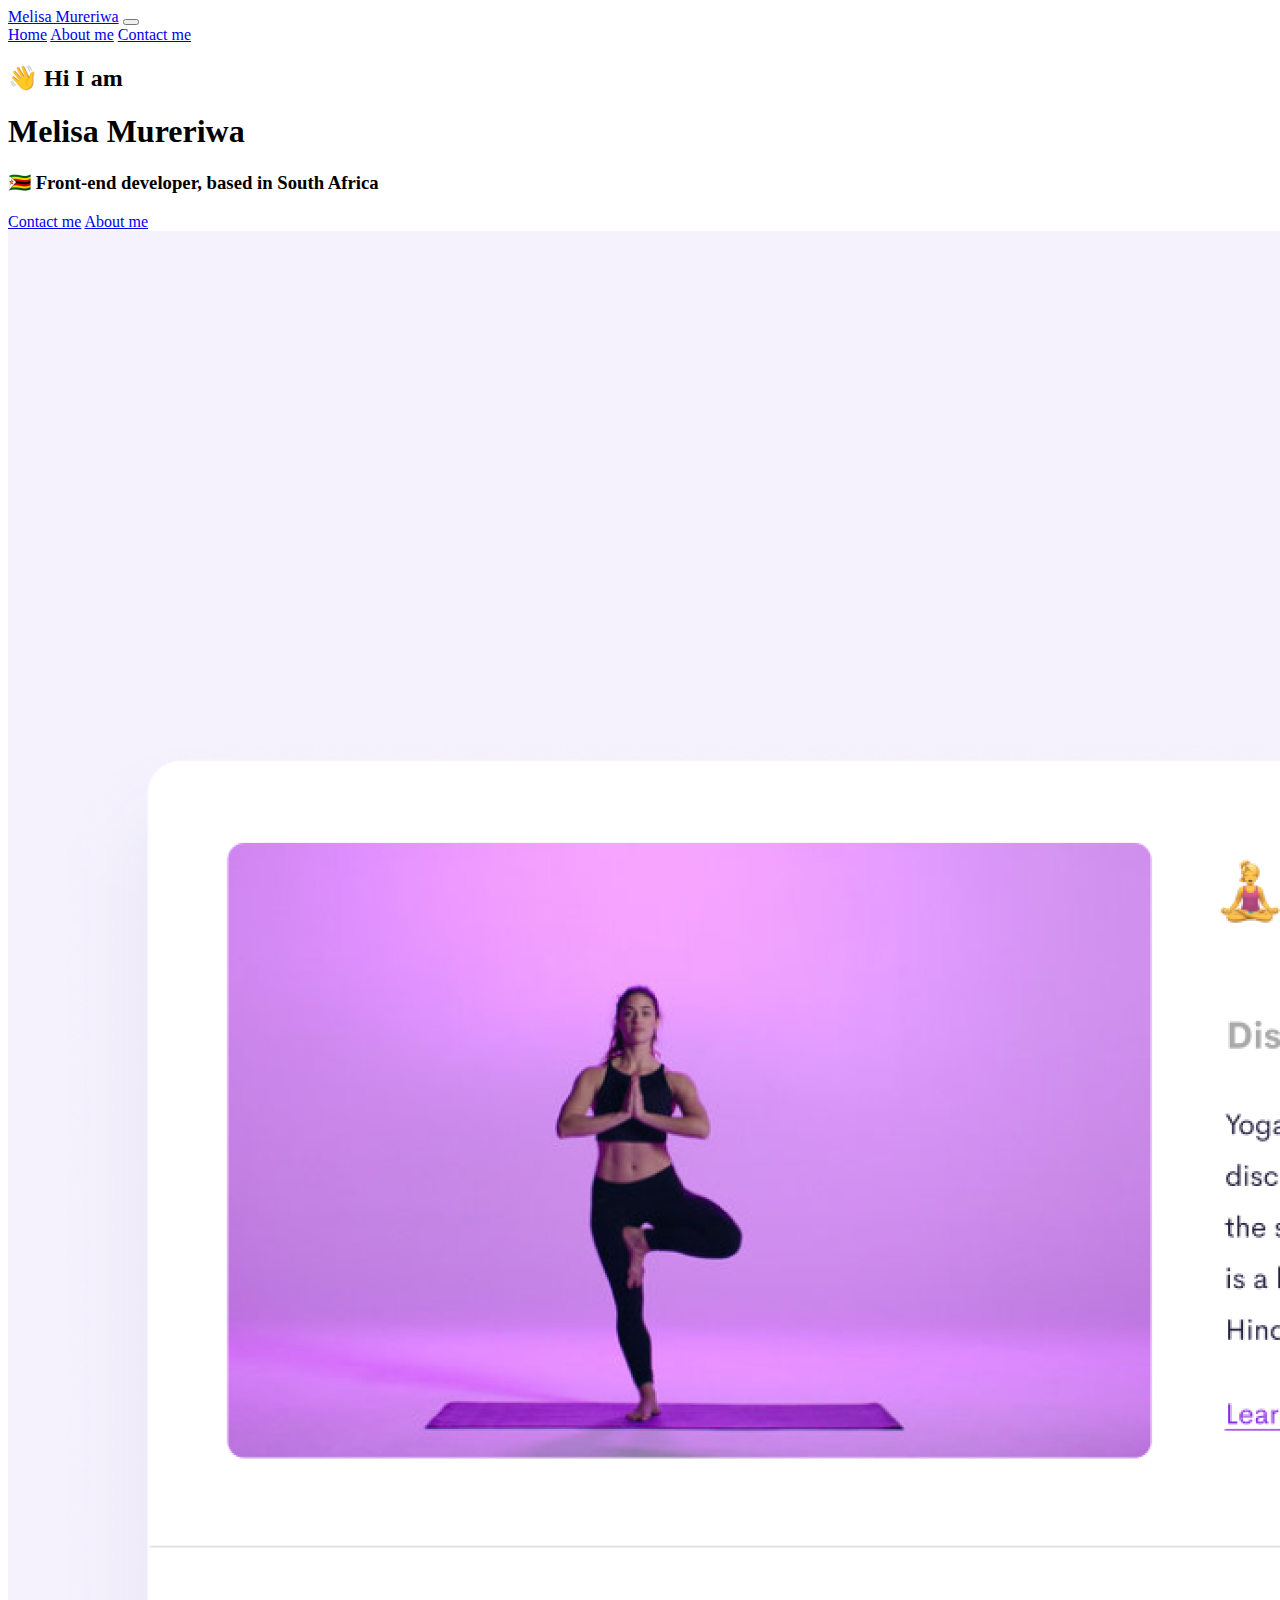
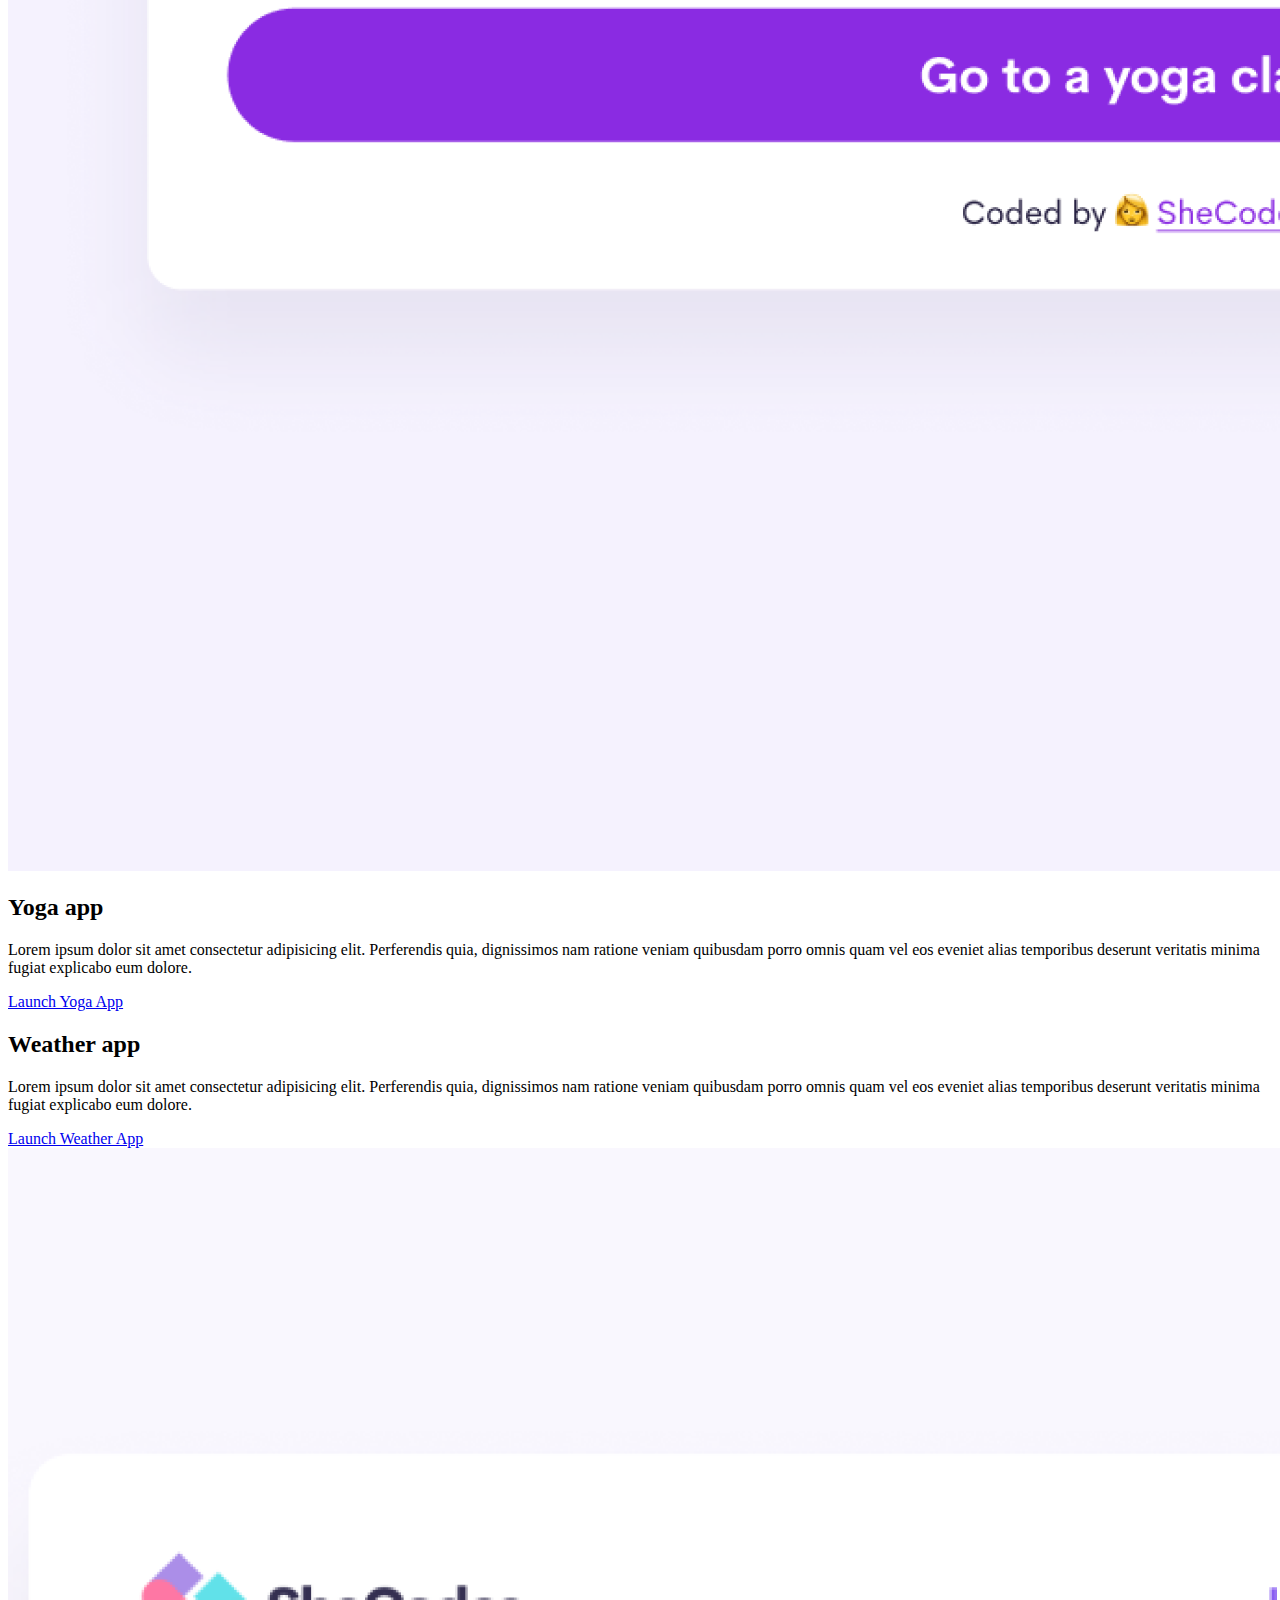
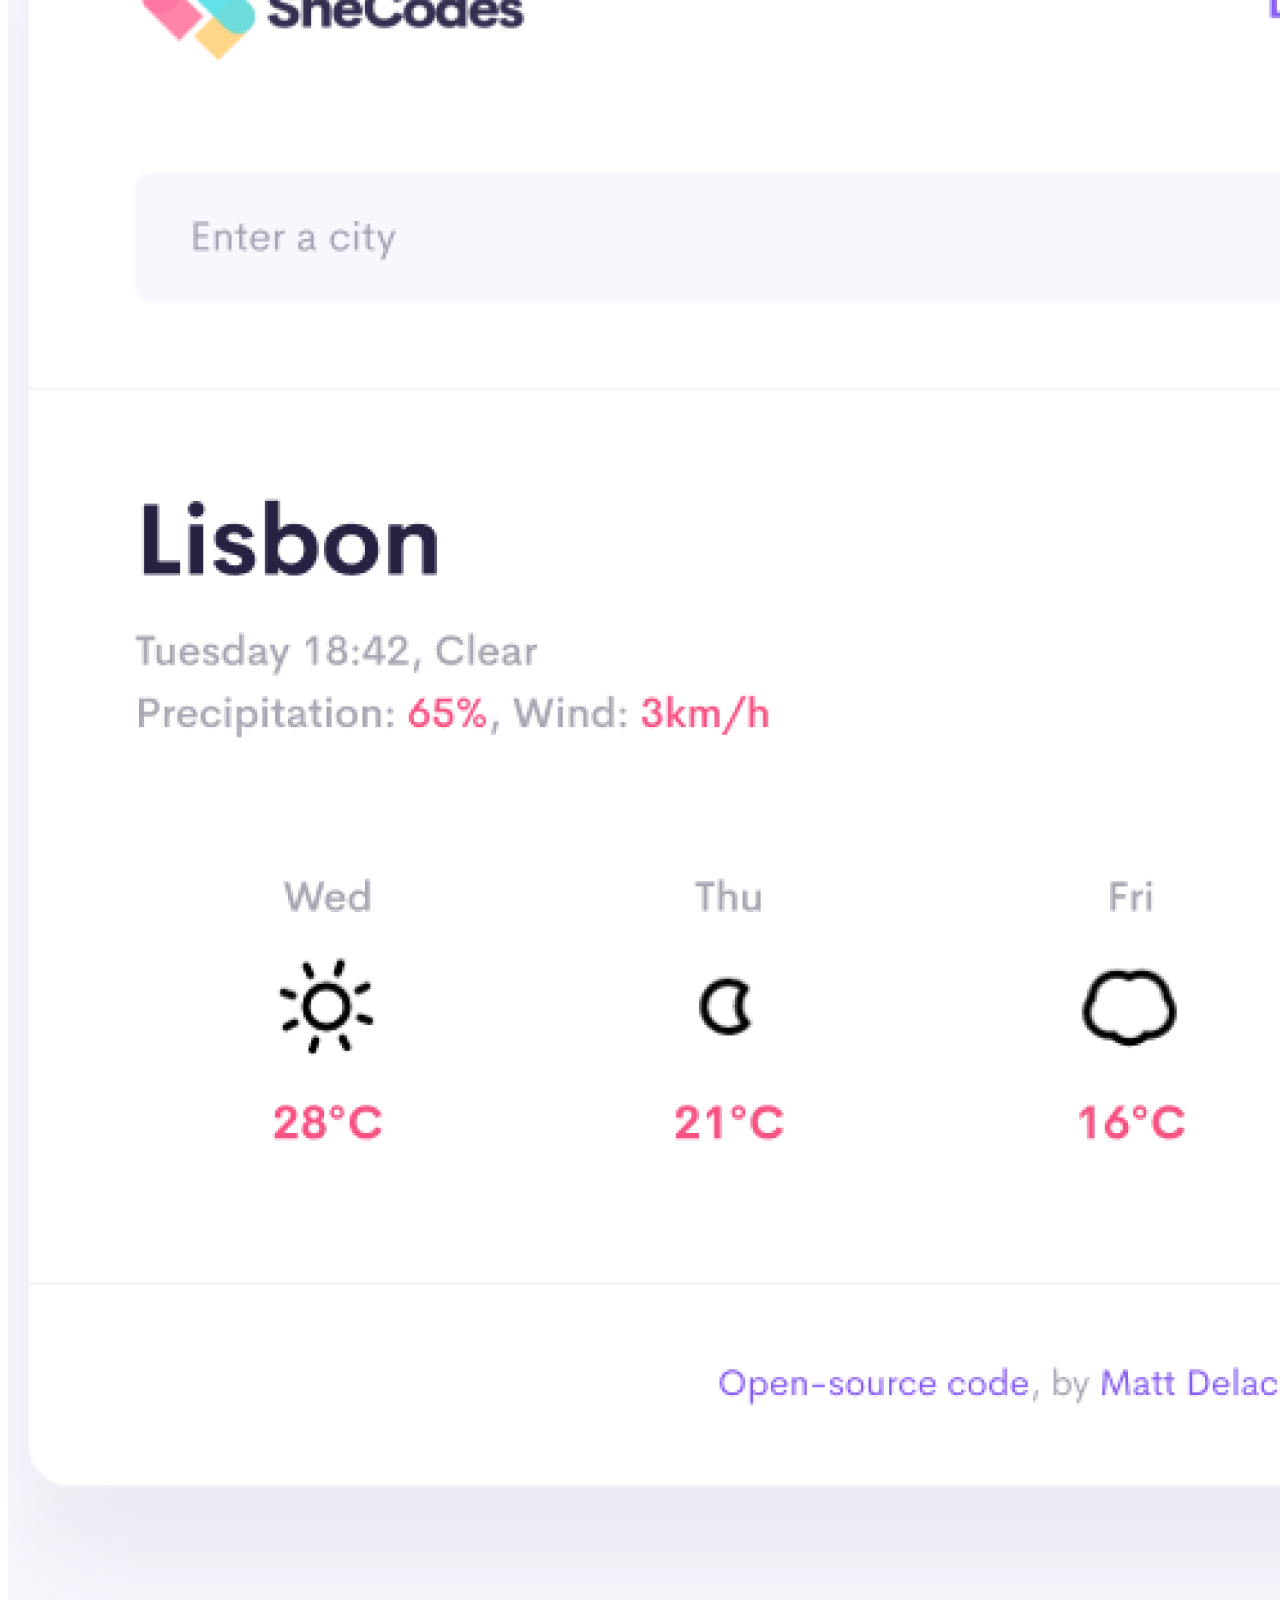
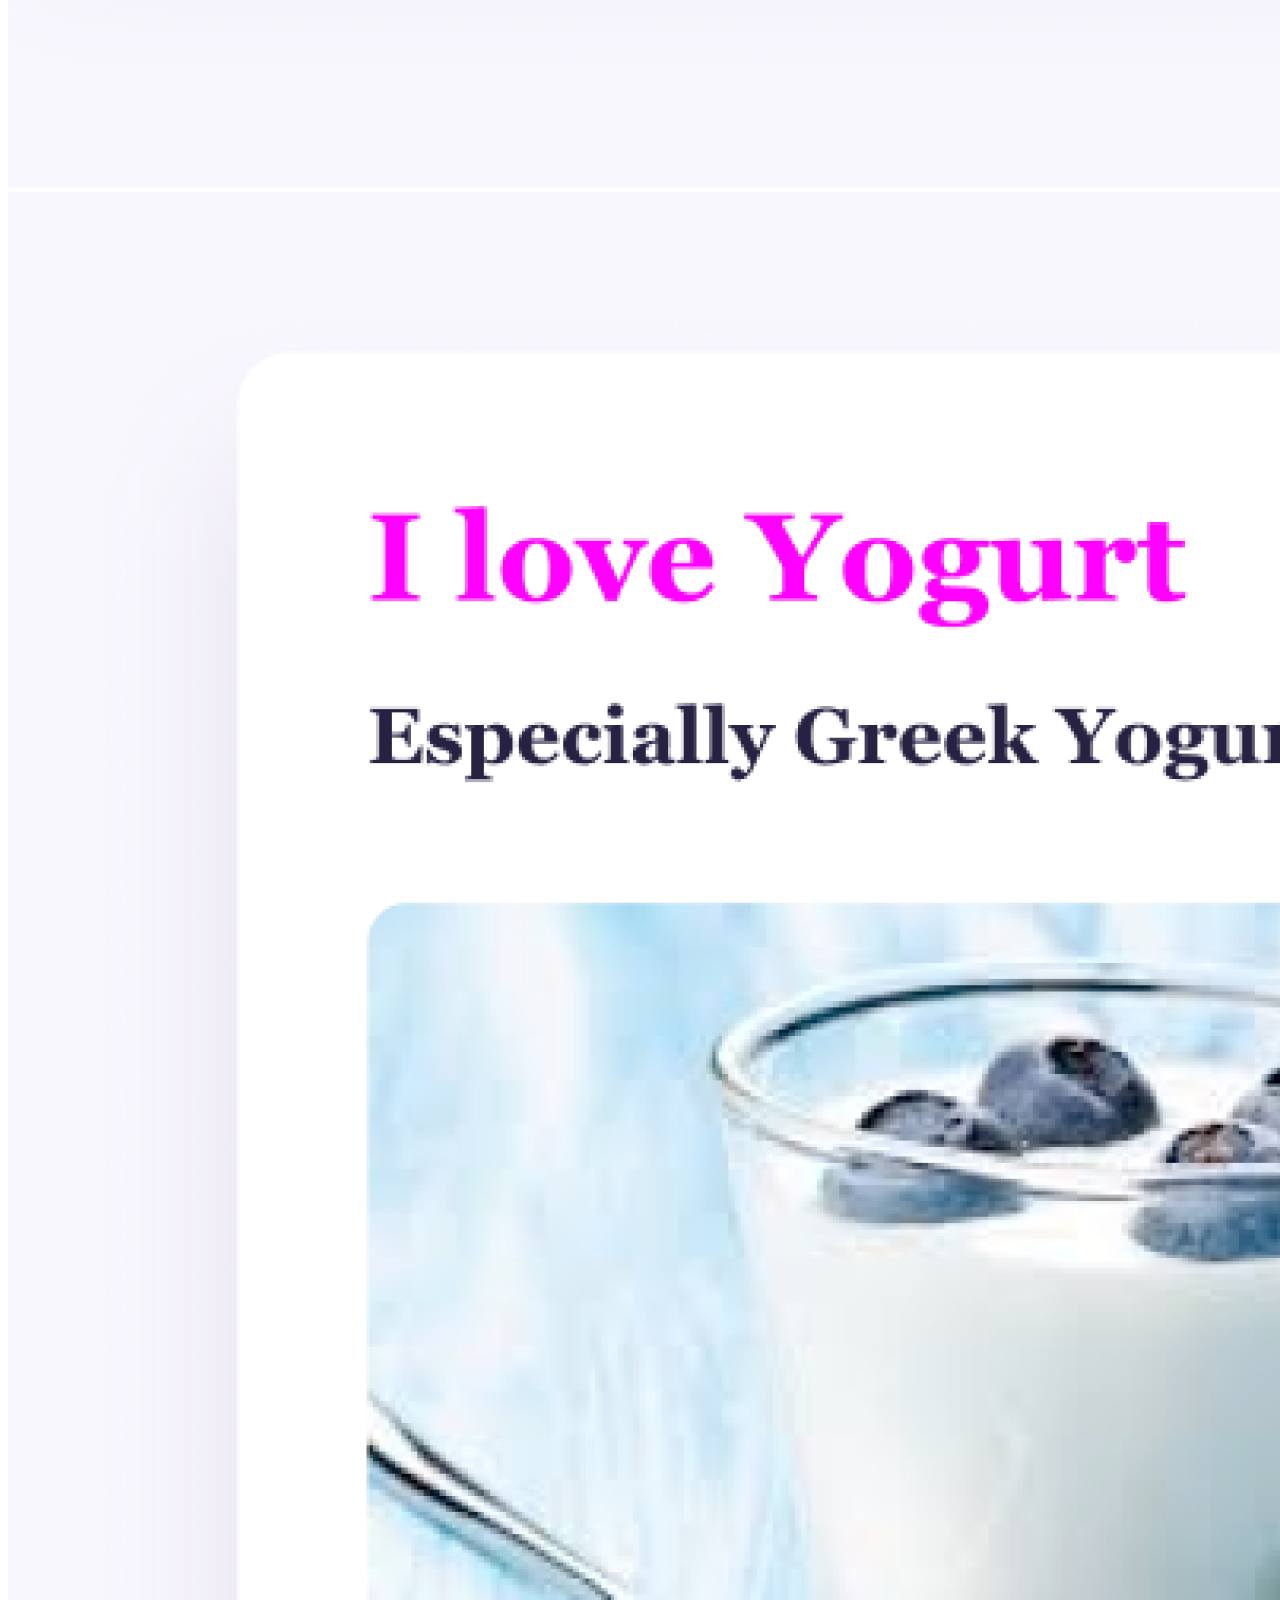
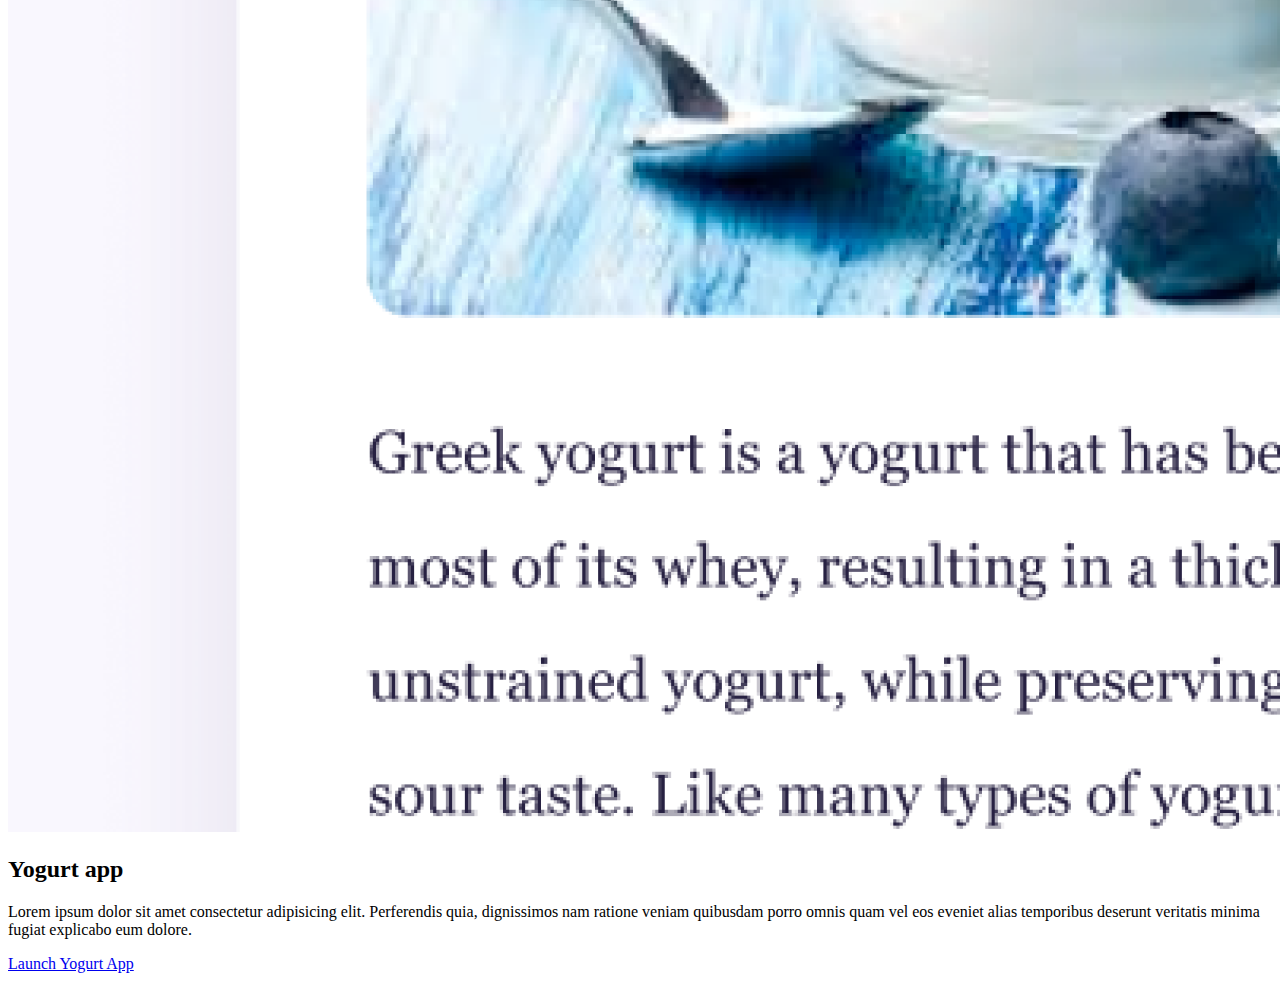
==== index.html @ f1d19278 "Moved project to Github" ====
<!DOCTYPE html>
<html>
  <head>
    <title>Melisa Mureriwa</title>
    <meta charset="UTF-8" />
    <link rel="stylesheet" href="style.css" />
    <link
      href="https://cdn.jsdelivr.net/npm/bootstrap@5.3.1/dist/css/bootstrap.min.css"
      rel="stylesheet"
      integrity="sha384-4bw+/aepP/YC94hEpVNVgiZdgIC5+VKNBQNGCHeKRQN+PtmoHDEXuppvnDJzQIu9"
      crossorigin="anonymous" />
    <script
      src="https://cdn.jsdelivr.net/npm/bootstrap@5.3.1/dist/js/bootstrap.bundle.min.js"
      integrity="sha384-HwwvtgBNo3bZJJLYd8oVXjrBZt8cqVSpeBNS5n7C8IVInixGAoxmnlMuBnhbgrkm"
      crossorigin="anonymous"></script>
  </head>
  <body>
    <nav class="navbar fixed-top navbar-expand-lg bg-body-tertiary">
      <div class="container-fluid">
        <a class="navbar-brand" href="index.html">Melisa Mureriwa</a>
        <button
          class="navbar-toggler"
          type="button"
          data-bs-toggle="collapse"
          data-bs-target="#navbarNavAltMarkup"
          aria-controls="navbarNavAltMarkup"
          aria-expanded="false"
          aria-label="Toggle navigation">
          <span class="navbar-toggler-icon"></span>
        </button>
        <div class="collapse navbar-collapse" id="navbarNavAltMarkup">
          <div class="navbar-nav">
            <a class="nav-link active" aria-current="page" href="index.html"
              >Home</a
            >
            <a class="nav-link" href="about.html">About me</a>
            <a class="nav-link" href="about.html#contact">Contact me</a>
          </div>
        </div>
      </div>
    </nav>
    <h2 id="heading" class="pt-5">👋 Hi I am</h2>
    <h1>Melisa Mureriwa</h1>
    <h3>🇿🇼 Front-end developer, based in South Africa</h3>
    <div class="navigation-links mb-5">
      <a href="about.html#contact" class="contact-link">Contact me</a>
      <a href="about.html" class="about-link">About me</a>
    </div>
    <div class="container">
      <div class="row">
        <div class="col-6 mb-5">
          <img src="images/yoga.png" class="img-fluid" alt="yoga" />
        </div>
        <div class="col-6 text-start mb-5">
          <h2 class="app-heading text-start">Yoga app</h2>
          <p class="app-description text-start">
            Lorem ipsum dolor sit amet consectetur adipisicing elit. Perferendis
            quia, dignissimos nam ratione veniam quibusdam porro omnis quam vel
            eos eveniet alias temporibus deserunt veritatis minima fugiat
            explicabo eum dolore.
          </p>
          <a href="index.html#heading" class="contact-link app-link"
            >Launch Yoga App</a
          >
        </div>
        <div class="col-6 text-start mb-5">
          <h2 class="app-heading text-start">Weather app</h2>
          <p class="app-description text-start">
            Lorem ipsum dolor sit amet consectetur adipisicing elit. Perferendis
            quia, dignissimos nam ratione veniam quibusdam porro omnis quam vel
            eos eveniet alias temporibus deserunt veritatis minima fugiat
            explicabo eum dolore.
          </p>
          <a href="index.html#heading" class="contact-link app-link"
            >Launch Weather App</a
          >
        </div>
        <div class="col-6 mb-5">
          <img src="images/weather.png" class="img-fluid" alt="weather" />
        </div>
        <div class="col-6 mb-5">
          <img src="images/yogurt.png" class="img-fluid" alt="yogurt" />
        </div>
        <div class="col-6 text-start mb-5">
          <h2 class="app-heading text-start">Yogurt app</h2>
          <p class="app-description text-start">
            Lorem ipsum dolor sit amet consectetur adipisicing elit. Perferendis
            quia, dignissimos nam ratione veniam quibusdam porro omnis quam vel
            eos eveniet alias temporibus deserunt veritatis minima fugiat
            explicabo eum dolore.
          </p>
          <a href="index.html#heading" class="contact-link app-link"
            >Launch Yogurt App</a
          >
        </div>
      </div>
    </div>
  </body>
</html>
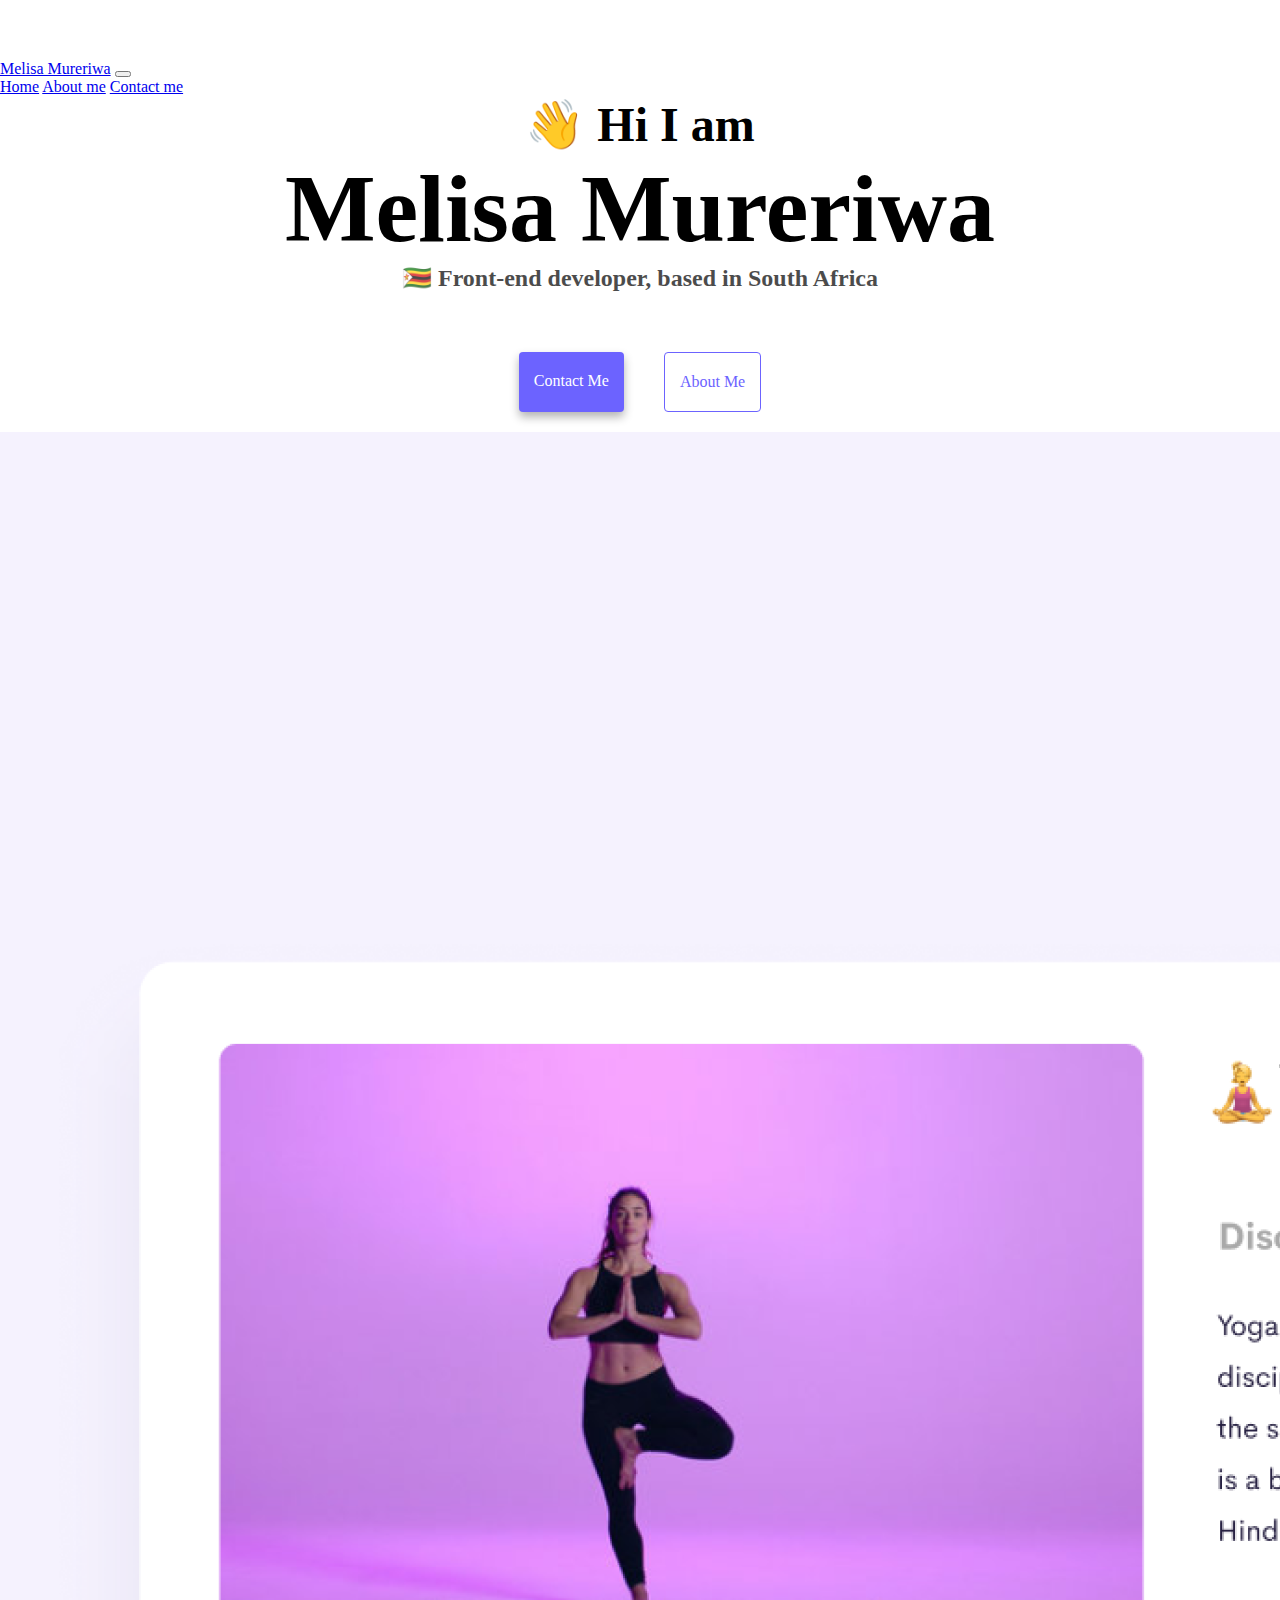
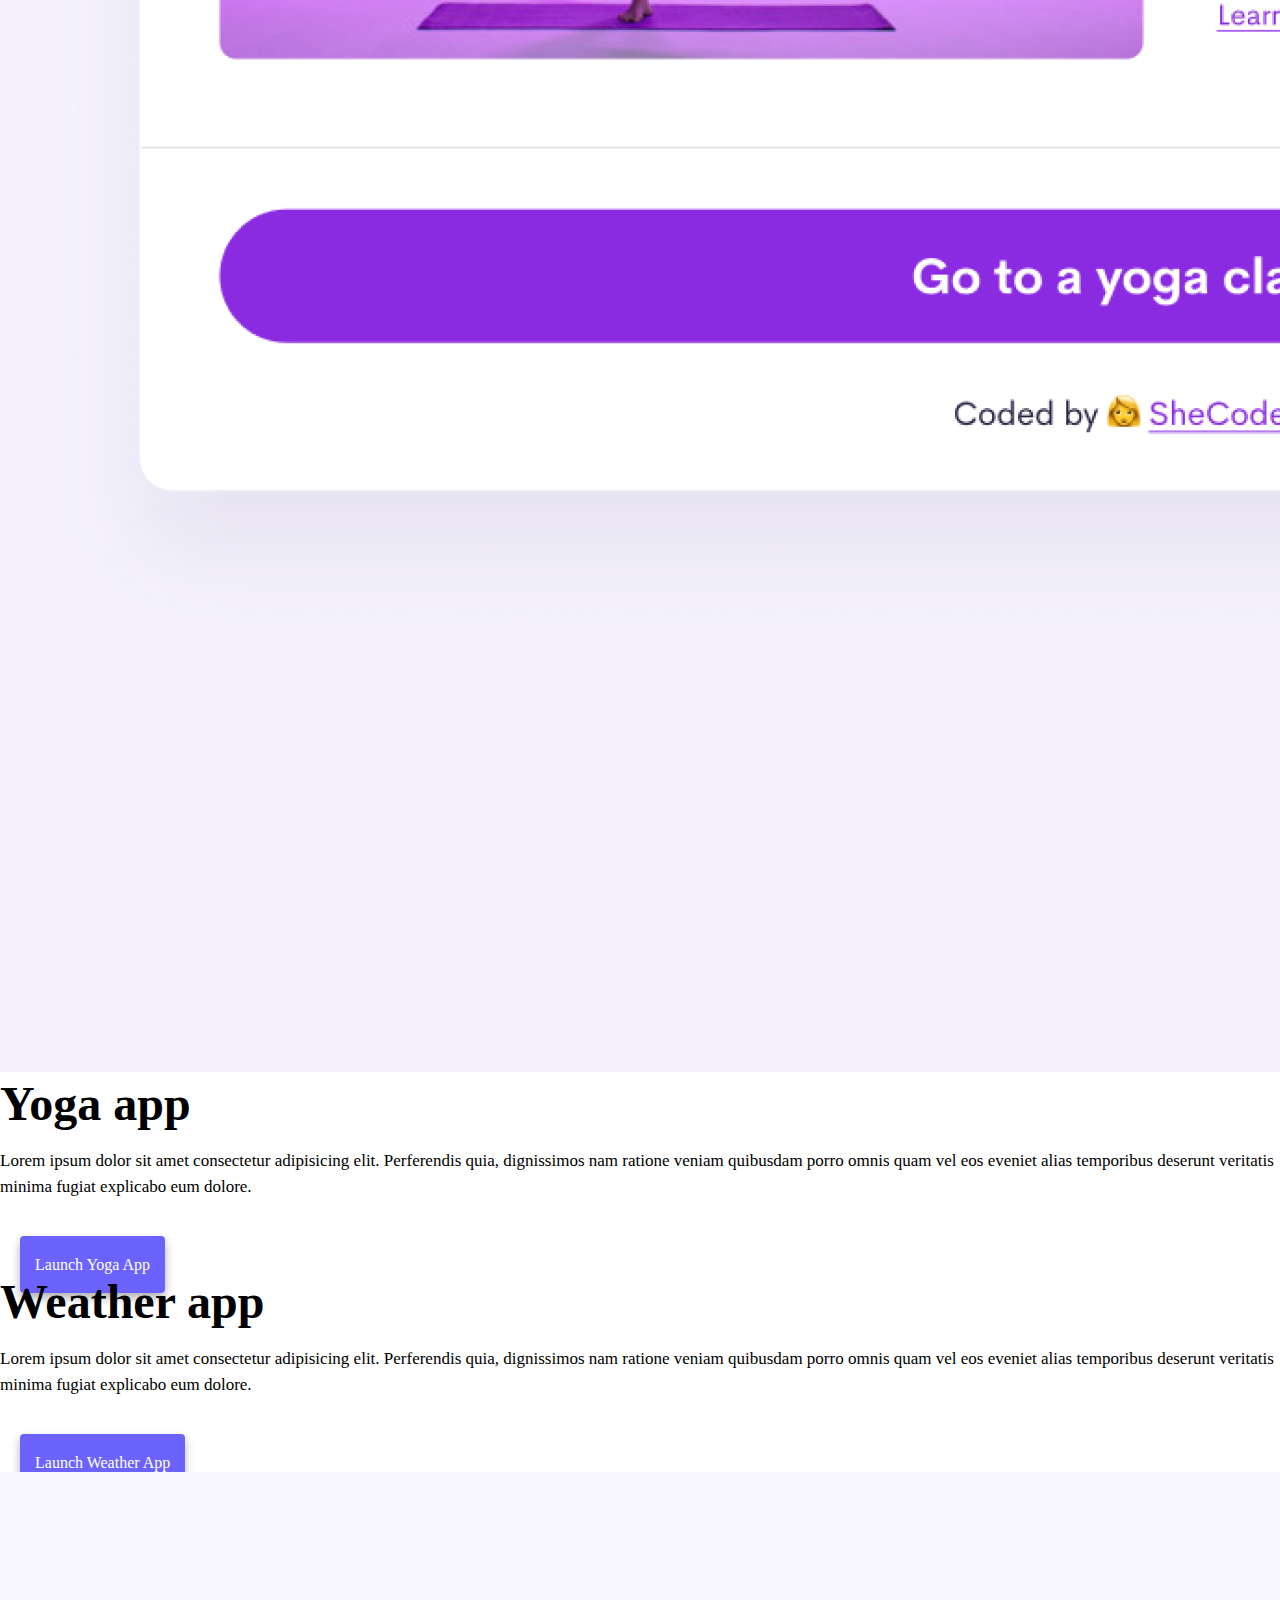
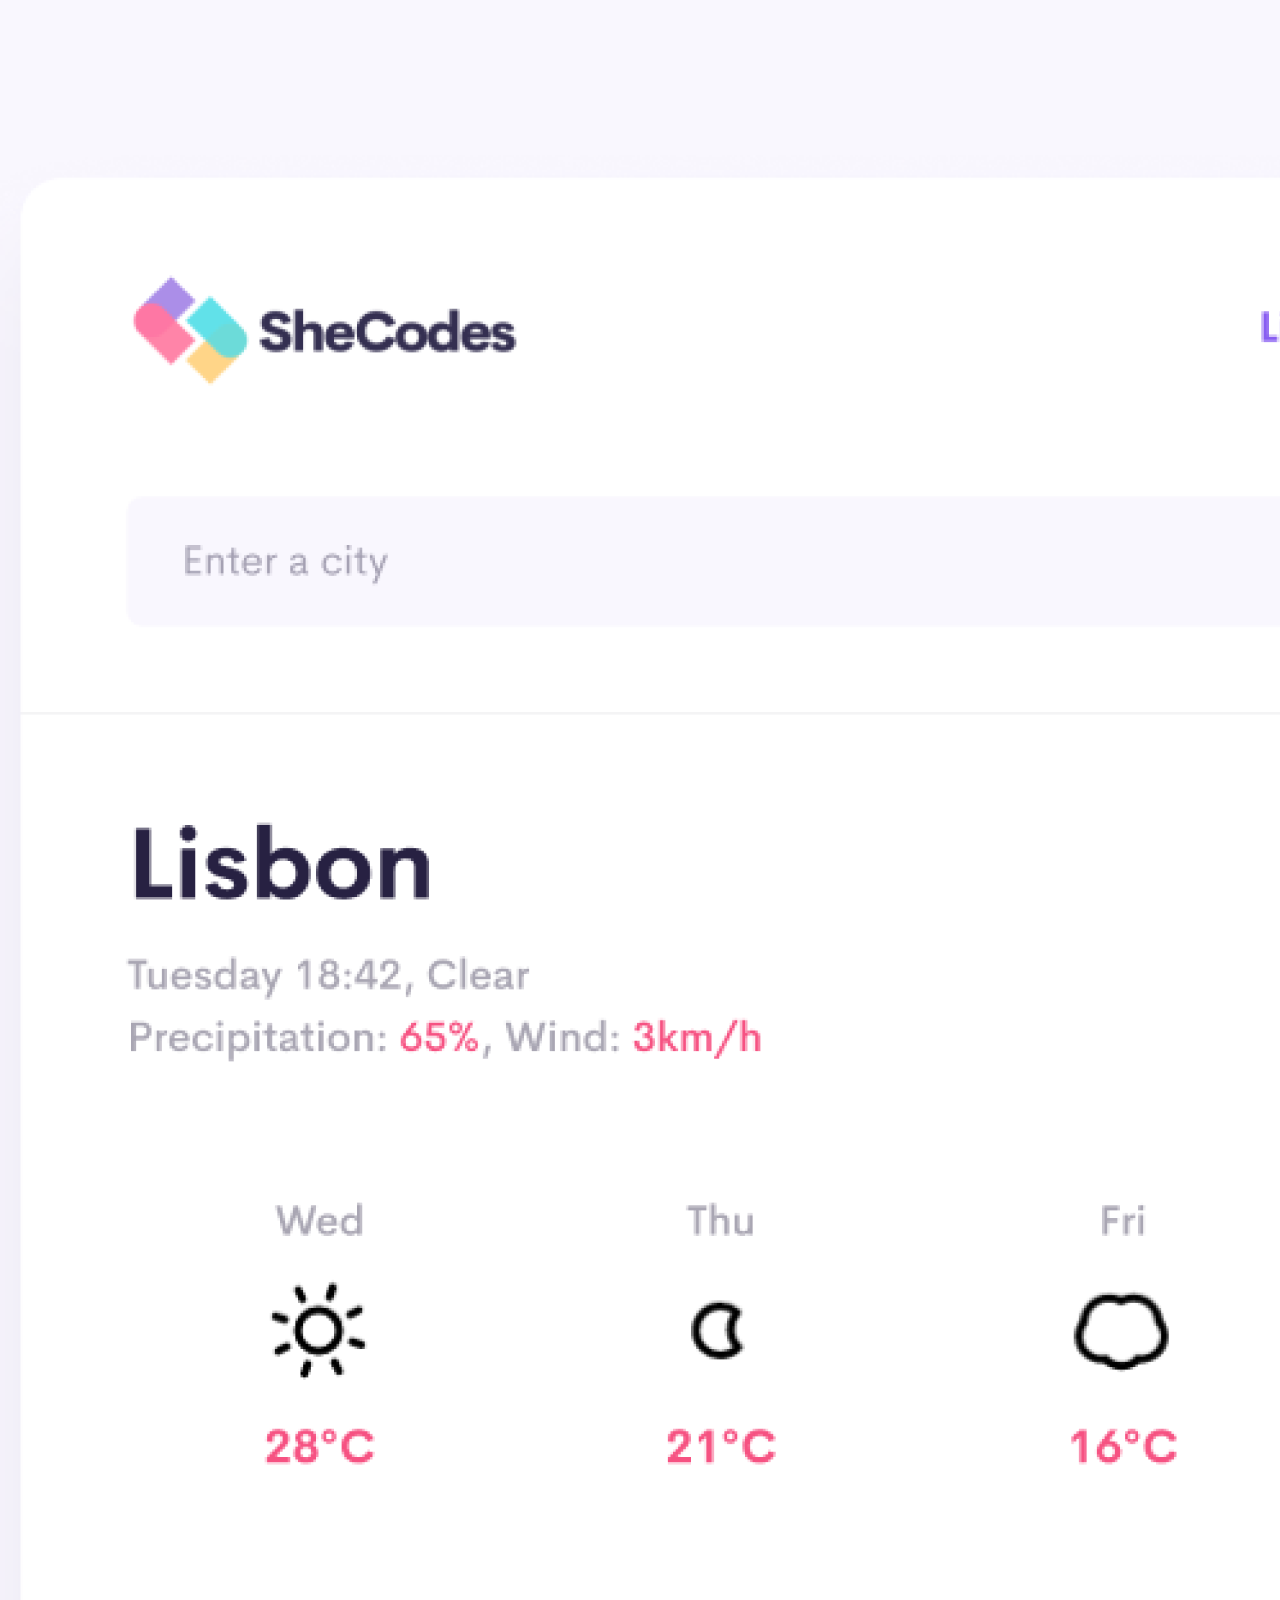
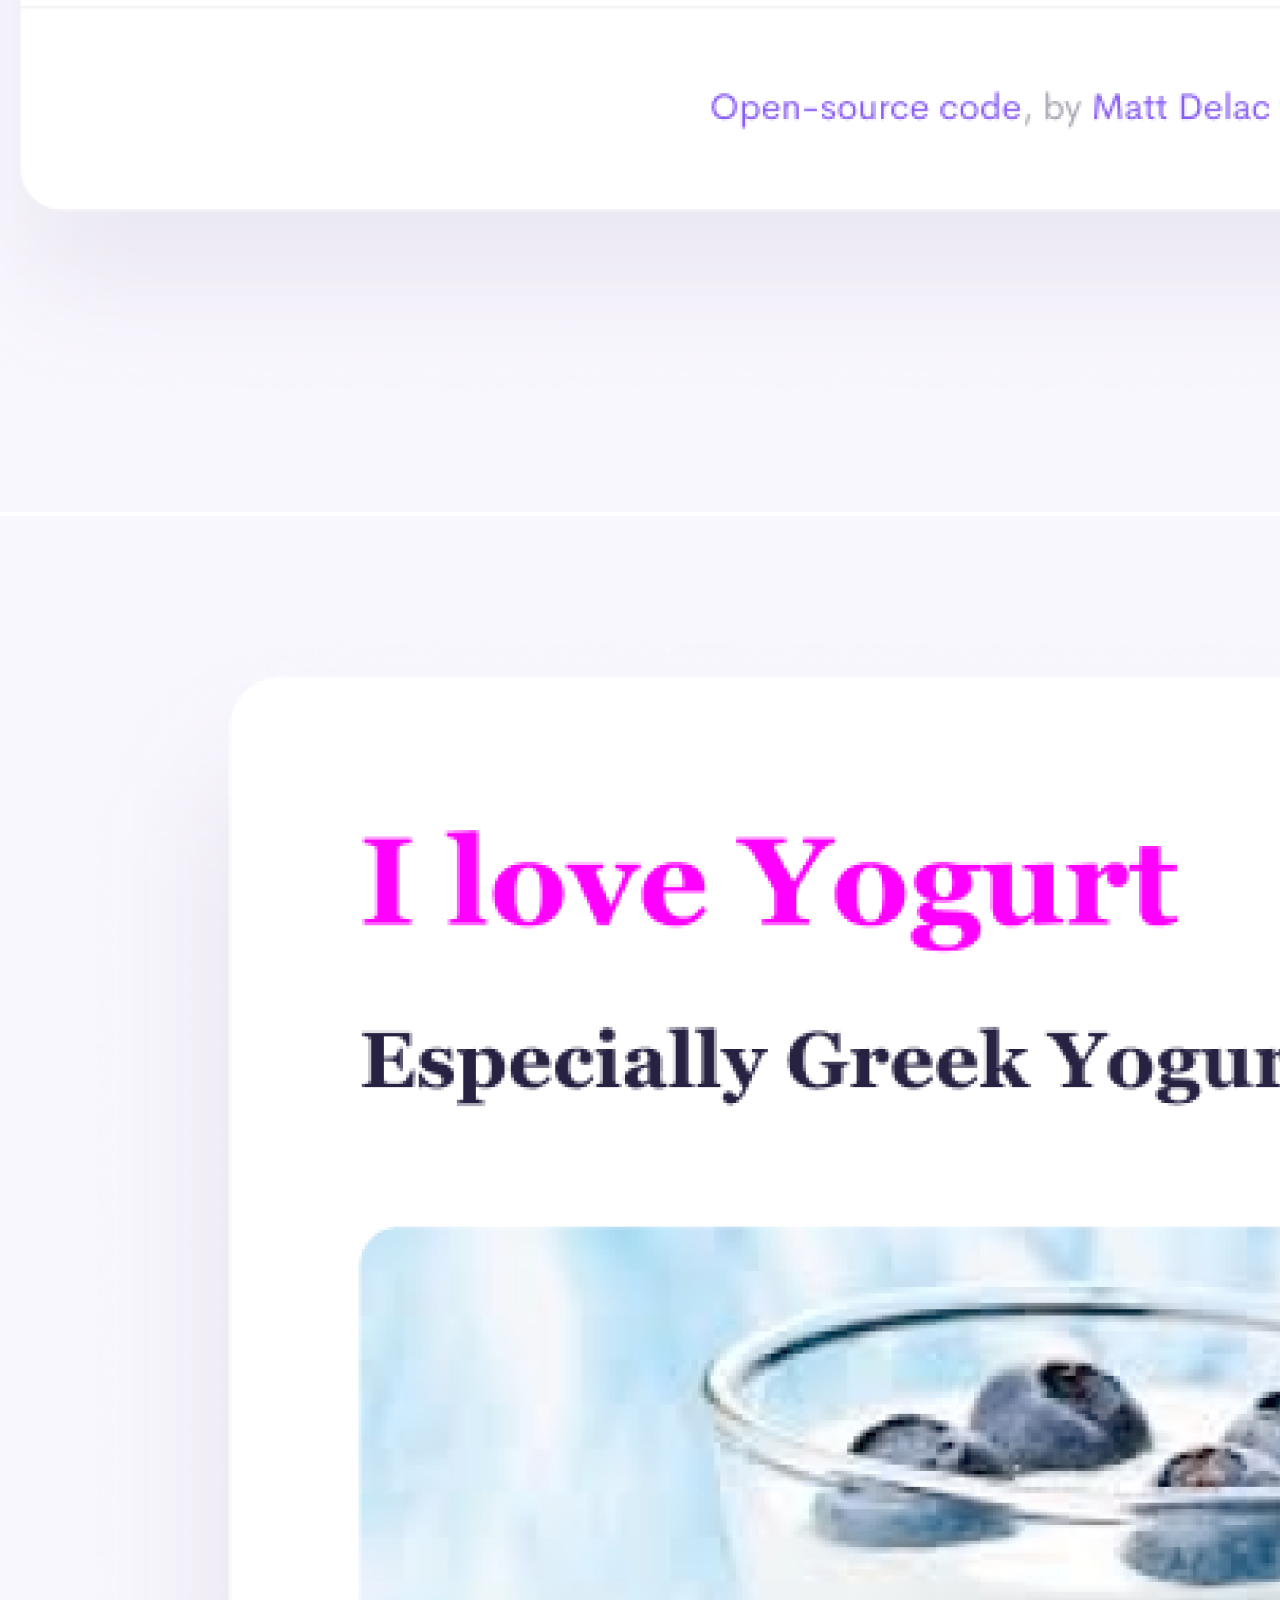
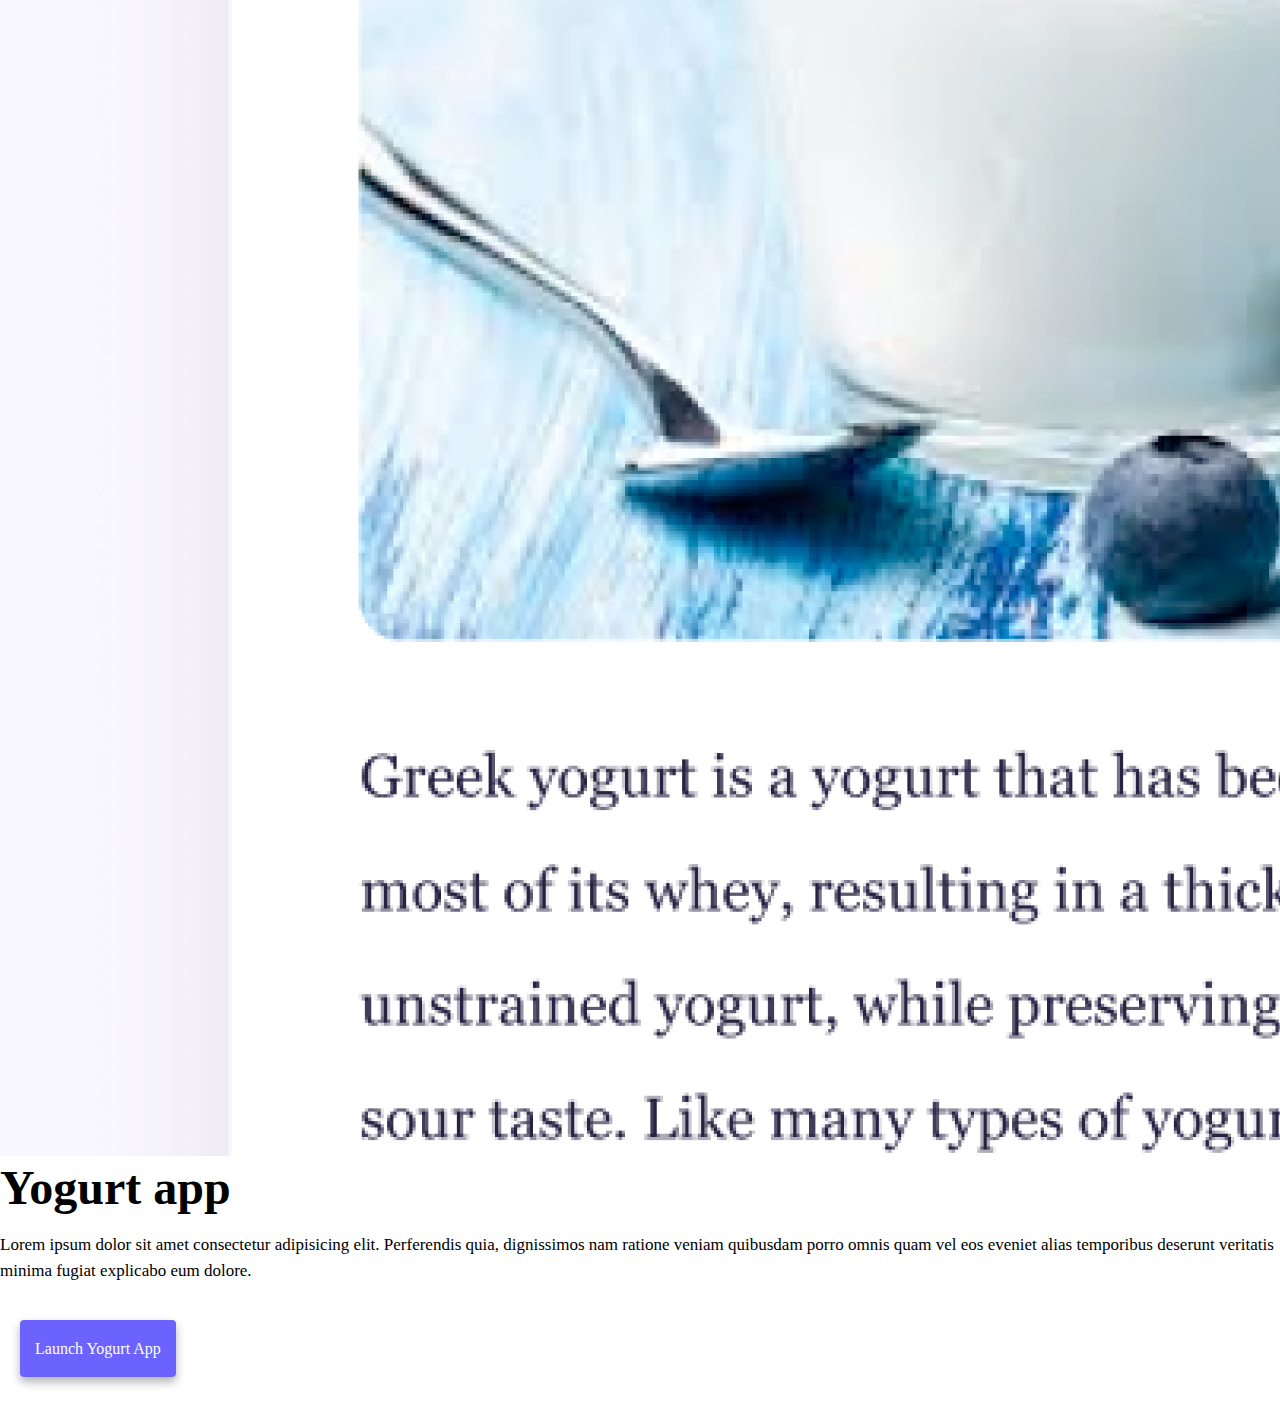
==== commit 6be0a149: "Added the media queries to make it mobile responsive" ====
--- a/index.html
+++ b/index.html
@@ -3,6 +3,7 @@
   <head>
     <title>Melisa Mureriwa</title>
     <meta charset="UTF-8" />
+    <meta name="viewport" content="width=device-width, initial-scale=1" />
     <link rel="stylesheet" href="style.css" />
     <link
       href="https://cdn.jsdelivr.net/npm/bootstrap@5.3.1/dist/css/bootstrap.min.css"
@@ -48,12 +49,12 @@
     </div>
     <div class="container">
       <div class="row">
-        <div class="col-6 mb-5">
+        <div class="col-6 mb-5 d-none d-sm-block">
           <img src="images/yoga.png" class="img-fluid" alt="yoga" />
         </div>
         <div class="col-6 text-start mb-5">
-          <h2 class="app-heading text-start">Yoga app</h2>
-          <p class="app-description text-start">
+          <h2 class="app-heading">Yoga app</h2>
+          <p class="app-description">
             Lorem ipsum dolor sit amet consectetur adipisicing elit. Perferendis
             quia, dignissimos nam ratione veniam quibusdam porro omnis quam vel
             eos eveniet alias temporibus deserunt veritatis minima fugiat
@@ -64,8 +65,8 @@
           >
         </div>
         <div class="col-6 text-start mb-5">
-          <h2 class="app-heading text-start">Weather app</h2>
-          <p class="app-description text-start">
+          <h2 class="app-heading">Weather app</h2>
+          <p class="app-description">
             Lorem ipsum dolor sit amet consectetur adipisicing elit. Perferendis
             quia, dignissimos nam ratione veniam quibusdam porro omnis quam vel
             eos eveniet alias temporibus deserunt veritatis minima fugiat
@@ -75,15 +76,15 @@
             >Launch Weather App</a
           >
         </div>
-        <div class="col-6 mb-5">
+        <div class="col-6 mb-5 d-none d-sm-block">
           <img src="images/weather.png" class="img-fluid" alt="weather" />
         </div>
-        <div class="col-6 mb-5">
+        <div class="col-6 mb-5 d-none d-sm-block">
           <img src="images/yogurt.png" class="img-fluid" alt="yogurt" />
         </div>
         <div class="col-6 text-start mb-5">
-          <h2 class="app-heading text-start">Yogurt app</h2>
-          <p class="app-description text-start">
+          <h2 class="app-heading">Yogurt app</h2>
+          <p class="app-description">
             Lorem ipsum dolor sit amet consectetur adipisicing elit. Perferendis
             quia, dignissimos nam ratione veniam quibusdam porro omnis quam vel
             eos eveniet alias temporibus deserunt veritatis minima fugiat
--- a/style.css
+++ b/style.css
@@ -0,0 +1,124 @@
+:root {
+  --primary-color: #6c63ff;
+  --secondary-color: #f5f2fe;
+  --box-shadow: 0 5px 10px rgba(0, 0, 0, 0.3);
+}
+
+body {
+  margin: 60px auto !important;
+}
+
+h1,
+h2,
+h3 {
+  text-align: center;
+  margin: 0;
+}
+
+h1 {
+  font-size: 96px !important;
+}
+
+h2 {
+  font-size: 48px !important;
+}
+
+h3 {
+  font-size: 24px;
+  opacity: 0.7;
+}
+
+p {
+  font-size: 17px;
+  line-height: 1.5;
+  padding-bottom: 40px;
+}
+
+.app-heading {
+  text-align: left;
+}
+.app-description {
+  text-align: left !important;
+  width: 100%;
+}
+
+.navigation-links {
+  display: flex;
+  margin-top: 40px;
+  justify-content: center;
+}
+
+.navigation-links a,
+.app-link {
+  margin: 20px;
+  border-radius: 4px;
+  padding: 20px 15px;
+  text-decoration: none;
+  text-transform: capitalize;
+}
+
+.contact-link {
+  background: var(--primary-color);
+  box-shadow: var(--box-shadow);
+  color: #ffffff;
+}
+
+.about-link {
+  color: var(--primary-color);
+  border: 1px solid var(--primary-color);
+}
+
+.email-link {
+  display: flex;
+  justify-content: center;
+  color: var(--primary-color);
+  font-size: 28px;
+  text-decoration: none;
+}
+
+a:hover {
+  color: #0a58ca;
+}
+
+.email-link:hover {
+  text-decoration: underline;
+}
+
+@media (max-width: 576px) {
+  h1 {
+    font-size: 45px !important;
+  }
+
+  h2 {
+    font-size: 30px !important;
+  }
+
+  h3 {
+    margin-top: 15px !important;
+  }
+
+  .col-6 {
+    flex: 0 0 auto !important;
+    width: 100% !important;
+  }
+
+  .app-heading {
+    text-align: center !important;
+    font-size: 35px !important;
+  }
+
+  .app-description {
+    text-align: center !important;
+  }
+
+  p {
+    font-size: 18px;
+  }
+
+  .app-link {
+    margin: 0 auto;
+    text-align: center;
+    display: block;
+    max-width: 250px;
+  }
+}
